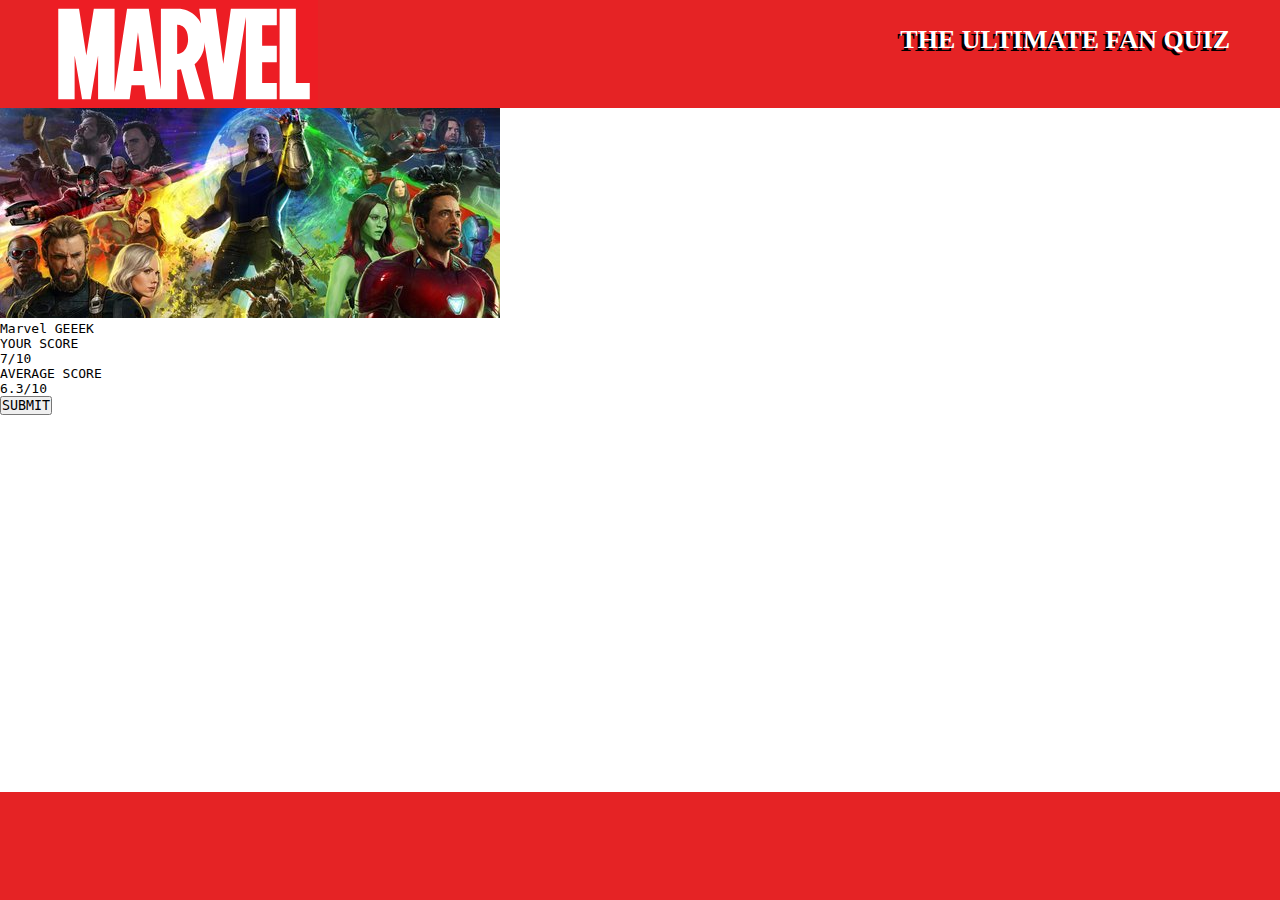
==== scorepage.html @ 198ec14c "Merge pull request #12 from iwanast/scorePage-" ====
<!DOCTYPE html>
<html lang="en">
  <head>
    <meta name="description"
          content=""/>
    <meta name="viewport" content="width=device-width, initial-scale=1.0"/>
    <meta charset="UTF-8"/>
    <meta http-equiv="X-UA-Compatible" content="IE=edge"/>
    <title>Marvel Quiz</title>
    <link rel="stylesheet" href="./styles/css/style.css"/>
    <link rel="shortcut icon" href="./images/" type="image/x-icon">
  </head>
  <body id="bodyId">
    <main id="main">
      <div id="score-page">
        <div id="topBar"><img src="./images/Marvel_Logo.svg" alt="Marvel Logo"><h1>THE ULTIMATE FAN QUIZ</h1></div>
        <div id="gifIMG"><img id="placeholderIMG" src="./images/avengers-infinity-war-poster-comic-con.jpeg" alt="Marvel heros"></div>
        <div id="gifText">Marvel GEEEK</div>
        <div id="scoreTitle">YOUR SCORE</div>
        <div id="displayScore">7/10</div>
        <div id="avgScoreTitle">AVERAGE SCORE</div>
        <div id="displayAvgScore">6.3/10</div>
        <div><button id="submitButton">SUBMIT</button></div> 
        <div id="bottomBar"></div>
      </div>
    </main>
  </body>
 </head>
</html>
---- styles/css/style.css ----
.item1 {
  grid-area: header;
}

.item2 {
  grid-area: title;
}

.item3 {
  grid-area: picture;
}

.item4 {
  grid-area: question;
}

.item5 {
  grid-area: answers;
}

.item6 {
  grid-area: button;
}

.item7 {
  grid-area: footer;
}

.grid-container {


  font-weight: 900;
  display: grid;
  height: 100vh;
  grid-template-areas: "header header title title title title" "question question question picture picture picture" "answers answers answers picture picture picture" "answers answers answers picture picture picture" ". . . . button ." "footer footer footer footer footer footer";
  grid-template-rows: 14vh 22vh 17vh 17vh 6vh 14vh;


  grid-row-gap: 2vh;
}

@media screen and (max-width: 481px) {
  .grid-container {


    grid-template-areas: "header header header header" "picture picture picture picture" "question question question question" ". answers . ." ". button . ." "title title title footer";
    grid-template-rows: 8vh 20vh 12vh 36vh 6vh 8vh;

  }
}
.grid-container button {
  padding: 10px;
  border-radius: 25px;
  text-align: center;
  font-weight: 900;
  font-family: "Dekko", cursive;
  text-transform: uppercase;
  letter-spacing: 0.2rem;
  font-weight: 700;
  background: url('data:image/svg+xml;utf8,<svg width="100" height="100" transform="rotate(25)" opacity="0.1" version="1.1" viewBox="0 0 100 100" xmlns="http://www.w3.org/2000/svg"><g  fill="123250E17"><circle cx="25" cy="25" r="12.5"/><circle cx="75" cy="75" r="12.5"/><circle cx="75" cy="25" r="12.5"/><circle cx="25" cy="75" r="12.5"/></g></svg>'), #ffffff;
  background-size: 12px, 100%;
  border: 0.4rem solid #000000;
}
.grid-container h2, .grid-container p {
  color: #000000;
  padding: 10px;
}

.grid-container > div {
  text-align: center;
  padding-top: 20px;
  font-size: 1.2em;
}

div.item5 {
  padding: 0;
}
@media screen and (max-width: 481px) {
  div.item5 {
    padding-top: 10px;
  }
}

div.item4 {
  align-self: center;
}

@media screen and (max-width: 481px) {
  div.item7 {
    width: 0;
  }
}

@media screen and (max-width: 481px) {
  div.item2 {
    width: 100vw;
    padding-top: 10px;
  }
}

.grid-container > .item1, .grid-container > .item2, .grid-container > .item7 {
  background-color: #ed1d23;
  color: white;
}

#footer, #header, #title {
  font-size: 3em;
}

@media screen and (max-width: 699px) {
  #footer, #header, #title {
    font-size: 2em;
  }
}

@media screen and (max-width: 481px) {
  #footer, #header, #title {
    font-size: 1.4em;
  }
}

#footer #logo, #header #logo, #title #logo {
  height: 12vh;
  margin: 1vh 0;
}

@media screen and (max-width: 481px) {
  #footer #logo, #header #logo, #title #logo {
    height: 6vh;
    margin: 1vh 0;
  }
}

#header {
  padding: 0;
}

#picture {
  border-radius: 25px;
  padding-bottom: 8px;
  margin: 0 10px;
}

#picture #game-picture {
  object-fit: cover;
  width: 100%;
  height: 100%;
  border-radius: 25px;
}

#question {
  font-family: "Dekko", cursive;
  text-transform: uppercase;
  letter-spacing: 0.2rem;
  font-weight: 700;
  background: url('data:image/svg+xml;utf8,<svg width="100" height="100" transform="rotate(25)" opacity="0.1" version="1.1" viewBox="0 0 100 100" xmlns="http://www.w3.org/2000/svg"><g  fill="123250E17"><circle cx="25" cy="25" r="12.5"/><circle cx="75" cy="75" r="12.5"/><circle cx="75" cy="25" r="12.5"/><circle cx="25" cy="75" r="12.5"/></g></svg>'), #ffffff;
  background-size: 12px, 100%;
  border: 0.4rem solid #000000;
  border-radius: 25px;
  margin: 10px;
  margin-top: 20px;
}
@media screen and (max-width: 481px) {
  #question {
    margin: 0 10px;
  }
}

#answers {
  margin: 0 10px;
}


#button-next {
  padding: 0;
  height: 2vh;
}

#button-next #next-button {
  padding: 3px;
  height: 30px;
  border-radius: 25px;
  background-color: white;
}


.subitem1 {
  grid-area: answer1;
}

.subitem2 {
  grid-area: answer2;
}

.subitem3 {
  grid-area: answer3;
}

.subitem4 {
  grid-area: answer4;
}

.grid-sub-container {
  display: grid;

  grid-gap: 2vh 4vh;
  max-height: 40vh;
  overflow: scroll;
  justify-content: center;
}

@media screen and (max-width: 481px) {
  .grid-sub-container {


        grid-template-areas: "answer1"
 "answer2"
 "answer3"
 "answer4";
    -webkit-box-pack: space-evenly;
        -ms-flex-pack: space-evenly;
            justify-content: space-evenly;

    height: 30vh;

  }
}

#button-next {
  padding: 0;
  height: 6vh;
}
#button-next #next-button {
  padding: 0px 18px;
  height: 6vh;
  border-radius: 25px;
  text-align: center;
  font-family: "Dekko", cursive;
  text-transform: uppercase;
  letter-spacing: 0.2rem;
  font-weight: 700;
  background: url('data:image/svg+xml;utf8,<svg width="100" height="100" transform="rotate(25)" opacity="0.1" version="1.1" viewBox="0 0 100 100" xmlns="http://www.w3.org/2000/svg"><g  fill="%23250E17"><circle cx="25" cy="25" r="12.5"/><circle cx="75" cy="75" r="12.5"/><circle cx="75" cy="25" r="12.5"/><circle cx="25" cy="75" r="12.5"/></g></svg>'), #ADD8E6;
  background-size: 12px, 100%;
  border: 0.4rem solid #000000;
  pointer-events: none;
}

#landing-page {
  height: 100vh;
  width: 100vw;
  position: absolute;
  top: 0;
  left: 0;
  background-color: transparent;
  transition: all .3s linear;
}

.hidden-overlay {
  position: absolute;
  transform: translateX(-100%);
}

#title-wrapper {
  width: 100vw;
  height: 80px;
  position: absolute;
  bottom: 70%;
  background-color: transparent;
  z-index: 2;
  display: flex;
  flex-direction: row;
  justify-content: center;
  align-items: center;
  padding: 0 2vw 0 2vw;
}

#landing-btn-wrapper {
  width: 100vw;
  height: 80px;
  position: absolute;
  top: 70%;
  background-color: transparent;
  z-index: 2;
  display: flex;
  flex-direction: row;
  justify-content: space-evenly;
  align-items: center;
}

#landing-btn-wrapper button {
  background-color: transparent;
  border: none;
  height: 100%;
  width: 100%;
  padding: 0.2rem 1.25rem;
  text-align: center;
  font-family: "Dekko", cursive;
  text-transform: uppercase;
  font-size: 1.5rem;
  letter-spacing: 0.2rem;
  font-weight: 700;
  cursor: pointer;
}

/* .landing-btn containers: add the texture above a solid background */
.landing-btn-div {
  max-width: 500px;
  margin: 2rem 0;
  background: url('data:image/svg+xml;utf8,<svg width="100" height="100" transform="rotate(25)" opacity="0.3" version="1.1" viewBox="0 0 100 100" xmlns="http://www.w3.org/2000/svg"><g  fill="%23250E17"><circle cx="25" cy="25" r="12.5"/><circle cx="75" cy="75" r="12.5"/><circle cx="75" cy="25" r="12.5"/><circle cx="25" cy="75" r="12.5"/></g></svg>'), #ADD8E6;
  background-size: 12px, 100%;
  border: 0.4rem solid #000000;
  /* position relative for the :before pseudo element */
  position: relative;
  pointer-events: none;
}

/* for the highlight container change the solid backgorund to a yellow-ish hue */
.landing-btn-div--alternate {
  background: url('data:image/svg+xml;utf8,<svg width="100" height="100" transform="rotate(25)" opacity="0.8" version="1.1" viewBox="0 0 100 100" xmlns="http://www.w3.org/2000/svg"><g  fill="%23d68810"><circle cx="25" cy="25" r="12.5"/><circle cx="75" cy="75" r="12.5"/><circle cx="75" cy="25" r="12.5"/><circle cx="25" cy="75" r="12.5"/></g></svg>'), #ffcd28;
  background-size: 12px, 100%;
  pointer-events: none;
}

.landing-btn-div:hover {
  background: url('data:image/svg+xml;utf8,<svg width="100" height="100" transform="rotate(25)" opacity="0.3" version="1.1" viewBox="0 0 100 100" xmlns="http://www.w3.org/2000/svg"><g  fill="%23250E17"><circle cx="25" cy="25" r="12.5"/><circle cx="75" cy="75" r="12.5"/><circle cx="75" cy="25" r="12.5"/><circle cx="25" cy="75" r="12.5"/></g></svg>'), #ffffff;
  background-size: 12px, 100%;
}

/* for every .button container add a solid background behind the container itself, slightly offset */
.landing-btn-div:before {
  content: "";
  position: absolute;
  left: -1rem;
  top: 0.15rem;
  width: 100%;
  height: 100%;
  /* with the same texture, but different color, for both the texture and the background */
  background: url('data:image/svg+xml;utf8,<svg width="100" height="100" transform="rotate(35)" opacity="1" version="1.1" viewBox="0 0 100 100" xmlns="http://www.w3.org/2000/svg"><g fill="%23250E17"><circle cx="25" cy="25" r="12.5"/><circle cx="75" cy="75" r="12.5"/><circle cx="75" cy="25" r="12.5"/><circle cx="25" cy="75" r="12.5"/></g></svg>'), #000000;
  background-size: 12px, 100%;
  border: 0.4rem solid #000000;
  z-index: -5;
}

video {
  height: auto;
  min-height: 100%;
  max-height: 100%;
  width: 100%;
  min-width: 100%;
}

#video-wrapper {
  height: 100%;
  min-height: 100%;
  width: 100%;
  min-width: 100%;
  background-color: #000000;
}

.fade-in {
  opacity: 0;

}

@keyframes fadeIn {
  0% {
    opacity: 0;
  }
  100% {
    opacity: 1;
  }
}

#score-page {
  width: 100vw;
  height: 100vh;
  display: flex;
  flex-flow: column wrap;
}

#score-page #topBar {
  width: 100vw;
  height: 12vh;
  top: 0;
  display: flex;
  flex-flow: row nowrap;
  justify-content: space-between;
  background-color: #E52325;
}

#score-page #topBar img {
  height: 12vh;
  margin-left: 50px;
}

#score-page #topBar h1 {
  margin-right: 50px;
  margin-top: 25px;
}

#score-page #bottomBar {
  width: 100vw;
  height: 12vh;
  background-color: #E52325;
  justify-content: flex-end;
  position: absolute;
  bottom: 0;
}

* {
  margin: 0;
  padding: 0;
  box-sizing: border-box;
  font-family: monospace;
}

* p {
  color: #ffffff;
  font-size: 14px;
}

* h1 {
  color: #ffffff;
  text-align: center;
  font-family: "Dekko", cursive;
  font-size: 2rem;
  text-shadow: -3px 3px #000000;
}

* h2 {
  color: #ffffff;
}

body {
  width: 100vw;
  height: 100vh;
}

body #main {
  width: 100vw;
  height: 100vh;
}
/*# sourceMappingURL=style.css.map */
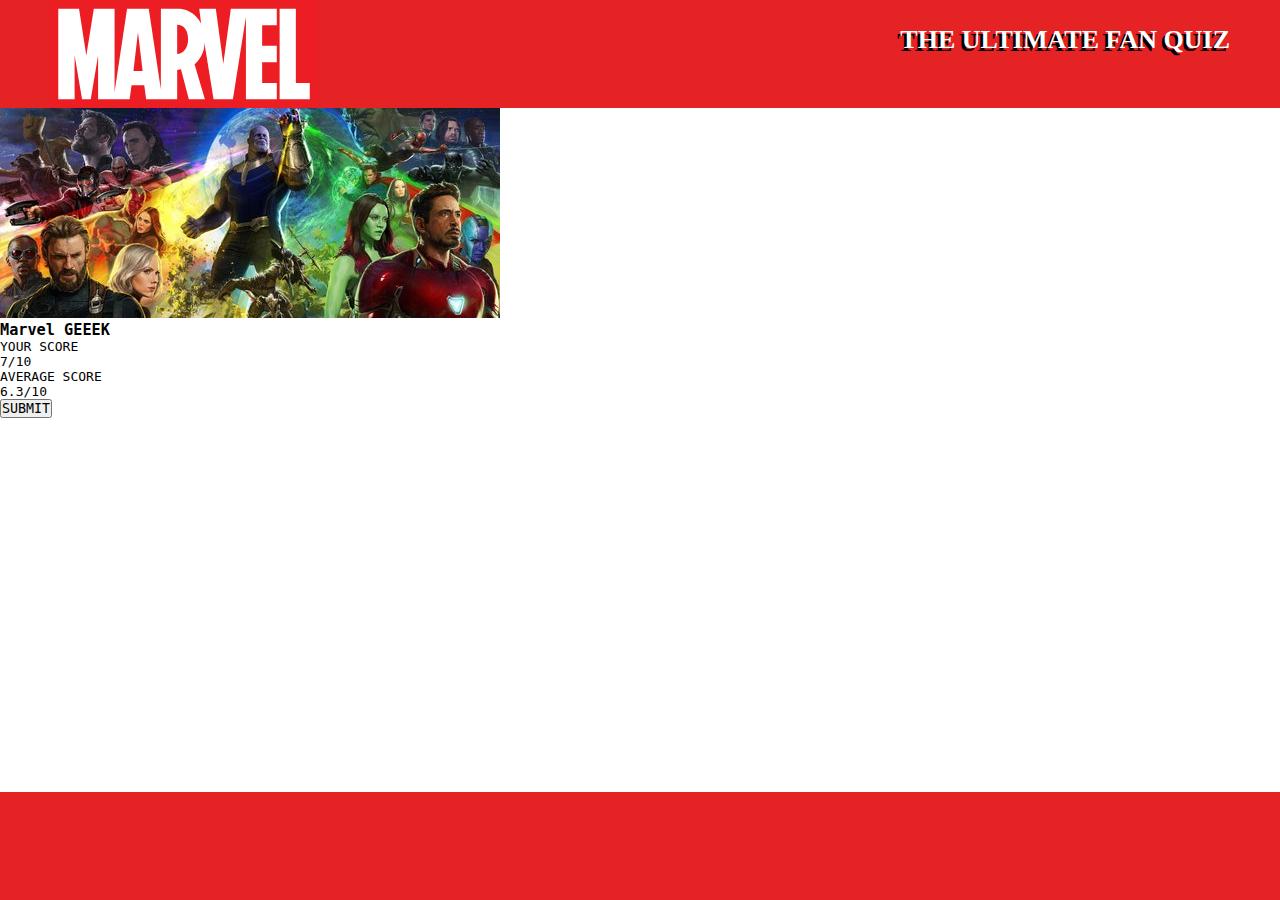
==== commit 13431666: "Merge branch 'main' into scorepage-styling" ====
--- a/scorepage.html
+++ b/scorepage.html
@@ -14,8 +14,10 @@
     <main id="main">
       <div id="score-page">
         <div id="topBar"><img src="./images/Marvel_Logo.svg" alt="Marvel Logo"><h1>THE ULTIMATE FAN QUIZ</h1></div>
-        <div id="gifIMG"><img id="placeholderIMG" src="./images/avengers-infinity-war-poster-comic-con.jpeg" alt="Marvel heros"></div>
-        <div id="gifText">Marvel GEEEK</div>
+        <div id="gifIMG"><img src="./images/avengers-infinity-war-poster-comic-con.jpeg" alt="Marvel heros"></div>
+
+        <div id="gifText"><h3>Marvel GEEEK</h3></div>
+
         <div id="scoreTitle">YOUR SCORE</div>
         <div id="displayScore">7/10</div>
         <div id="avgScoreTitle">AVERAGE SCORE</div>
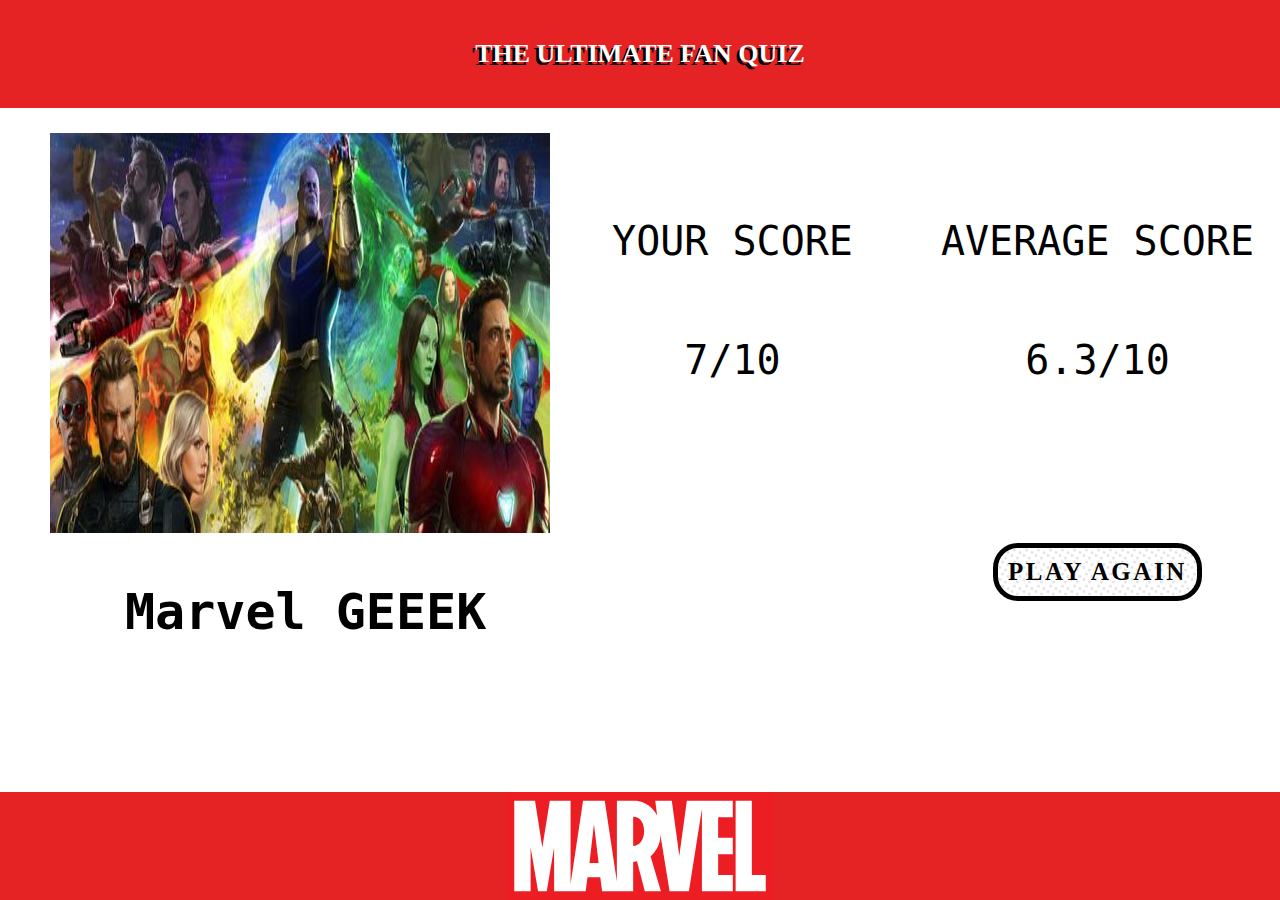
==== commit 6c28234c: "scorepage" ====
--- a/scorepage.html
+++ b/scorepage.html
@@ -13,17 +13,22 @@
   <body id="bodyId">
     <main id="main">
       <div id="score-page">
-        <div id="topBar"><img src="./images/Marvel_Logo.svg" alt="Marvel Logo"><h1>THE ULTIMATE FAN QUIZ</h1></div>
-        <div id="gifIMG"><img src="./images/avengers-infinity-war-poster-comic-con.jpeg" alt="Marvel heros"></div>
-
-        <div id="gifText"><h3>Marvel GEEEK</h3></div>
-
-        <div id="scoreTitle">YOUR SCORE</div>
-        <div id="displayScore">7/10</div>
-        <div id="avgScoreTitle">AVERAGE SCORE</div>
-        <div id="displayAvgScore">6.3/10</div>
-        <div><button id="submitButton">SUBMIT</button></div> 
-        <div id="bottomBar"></div>
+        <div id="top-Bar"><h1>THE ULTIMATE FAN QUIZ</h1></div>
+      <div id="full-wrapper">
+        <div id="wrapper-left">
+          <div id="gif-IMG"><img src="./images/avengers-infinity-war-poster-comic-con.jpeg" alt="Marvel heros"></div>
+          <div id="gif-Text"><h3>Marvel GEEEK</h3></div>
+        </div>
+        <div id="wrapper-right">
+            <div id="score-wrapper">
+              <div id="score-Title">YOUR SCORE</div>
+              <div id="display-Score">7/10</div></div>
+            <div id="avg-score-wrapper">
+              <div id="avg-score-Title">AVERAGE SCORE</div>
+              <div id="display-AvgScore">6.3/10</div>
+              <div><button id="play-again-button">PLAY AGAIN</button></div></div>
+        </div></div>
+        <div id="bottom-bar"><img src="./images/Marvel_Logo.svg" alt="Marvel Logo"></div>
       </div>
     </main>
   </body>
--- a/styles/css/style.css
+++ b/styles/css/style.css
@@ -27,27 +27,21 @@
 }
 
 .grid-container {
-
-
   font-weight: 900;
   display: grid;
   height: 100vh;
   grid-template-areas: "header header title title title title" "question question question picture picture picture" "answers answers answers picture picture picture" "answers answers answers picture picture picture" ". . . . button ." "footer footer footer footer footer footer";
   grid-template-rows: 14vh 22vh 17vh 17vh 6vh 14vh;
-
-
   grid-row-gap: 2vh;
 }
 
 @media screen and (max-width: 481px) {
   .grid-container {
-
-
     grid-template-areas: "header header header header" "picture picture picture picture" "question question question question" ". answers . ." ". button . ." "title title title footer";
     grid-template-rows: 8vh 20vh 12vh 36vh 6vh 8vh;
-
-  }
-}
+  }
+}
+
 .grid-container button {
   padding: 10px;
   border-radius: 25px;
@@ -61,6 +55,7 @@
   background-size: 12px, 100%;
   border: 0.4rem solid #000000;
 }
+
 .grid-container h2, .grid-container p {
   color: #000000;
   padding: 10px;
@@ -75,6 +70,7 @@
 div.item5 {
   padding: 0;
 }
+
 @media screen and (max-width: 481px) {
   div.item5 {
     padding-top: 10px;
@@ -160,6 +156,7 @@
   margin: 10px;
   margin-top: 20px;
 }
+
 @media screen and (max-width: 481px) {
   #question {
     margin: 0 10px;
@@ -170,20 +167,6 @@
   margin: 0 10px;
 }
 
-
-#button-next {
-  padding: 0;
-  height: 2vh;
-}
-
-#button-next #next-button {
-  padding: 3px;
-  height: 30px;
-  border-radius: 25px;
-  background-color: white;
-}
-
-
 .subitem1 {
   grid-area: answer1;
 }
@@ -202,7 +185,7 @@
 
 .grid-sub-container {
   display: grid;
-
+  grid-template-areas: "answer1 answer2" "answer3 answer4";
   grid-gap: 2vh 4vh;
   max-height: 40vh;
   overflow: scroll;
@@ -211,18 +194,9 @@
 
 @media screen and (max-width: 481px) {
   .grid-sub-container {
-
-
-        grid-template-areas: "answer1"
- "answer2"
- "answer3"
- "answer4";
-    -webkit-box-pack: space-evenly;
-        -ms-flex-pack: space-evenly;
-            justify-content: space-evenly;
-
-    height: 30vh;
-
+    grid-template-areas: "answer1" "answer2" "answer3" "answer4";
+    justify-content: space-evenly;
+    max-height: 36vh;
   }
 }
 
@@ -230,6 +204,7 @@
   padding: 0;
   height: 6vh;
 }
+
 #button-next #next-button {
   padding: 0px 18px;
   height: 6vh;
@@ -359,7 +334,11 @@
 
 .fade-in {
   opacity: 0;
-
+  animation-name: fadeIn;
+  animation-duration: 3s;
+  animation-delay: 34s;
+  animation-iteration-count: 1;
+  animation-fill-mode: forwards;
 }
 
 @keyframes fadeIn {
@@ -371,40 +350,143 @@
   }
 }
 
+.hidden-overlay {
+  position: absolute;
+  transform: translateX(-100%);
+}
+
 #score-page {
   width: 100vw;
   height: 100vh;
-  display: flex;
   flex-flow: column wrap;
-}
-
-#score-page #topBar {
+  position: absolute;
+  top: 0;
+  left: 0;
+  transition: all .3s linear;
+  z-index: 4;
+  background-color: white;
+}
+
+#score-page #top-Bar {
   width: 100vw;
   height: 12vh;
   top: 0;
   display: flex;
-  flex-flow: row nowrap;
-  justify-content: space-between;
   background-color: #E52325;
-}
-
-#score-page #topBar img {
-  height: 12vh;
+  text-align: center;
+  font-size: 2em;
+  justify-content: center;
+  align-items: center;
+}
+
+#score-page #top-Bar h1 {
+  text-align: center;
+  display: inline-block;
+}
+
+#score-page #full-wrapper {
+  display: flex;
+  height: 76vh;
+  width: 100vw;
+}
+
+#score-page #full-wrapper #wrapper-left #gif-IMG {
   margin-left: 50px;
-}
-
-#score-page #topBar h1 {
-  margin-right: 50px;
   margin-top: 25px;
-}
-
-#score-page #bottomBar {
+  height: 400px;
+  width: 40%;
+}
+
+#score-page #full-wrapper #wrapper-left #gif-IMG img {
+  height: 400px;
+  width: 500px;
+}
+
+#score-page #full-wrapper #wrapper-left #gif-Text {
+  width: 500px;
+  margin-left: 50px;
+  margin-top: 50px;
+}
+
+#score-page #full-wrapper #wrapper-left #gif-Text h3 {
+  margin-left: 75px;
+  height: 100px;
+  font-size: 50px;
+}
+
+#score-page #full-wrapper #wrapper-right {
+  display: flex;
+  flex-direction: row;
+  width: 100%;
+}
+
+#score-page #full-wrapper #wrapper-right #score-wrapper {
+  width: 50%;
+  display: flex;
+  flex-direction: column;
+  align-items: center;
+}
+
+#score-page #full-wrapper #wrapper-right #score-wrapper #score-Title {
+  font-size: 40px;
+  margin-top: 30%;
+}
+
+#score-page #full-wrapper #wrapper-right #score-wrapper #display-Score {
+  margin-top: 20%;
+  font-size: 40px;
+}
+
+#score-page #full-wrapper #wrapper-right #avg-score-wrapper {
+  width: 50%;
+  display: flex;
+  flex-direction: column;
+  align-items: center;
+}
+
+#score-page #full-wrapper #wrapper-right #avg-score-wrapper #avg-score-Title {
+  font-size: 40px;
+  margin-top: 30%;
+}
+
+#score-page #full-wrapper #wrapper-right #avg-score-wrapper #display-AvgScore {
+  text-align: center;
+  margin-top: 20%;
+  font-size: 40px;
+}
+
+#score-page #full-wrapper #wrapper-right #avg-score-wrapper button {
+  display: flex;
+  text-align: center;
+  margin-top: 160px;
+  font-size: 25px;
+  padding: 10px;
+  border-radius: 25px;
+  text-align: center;
+  font-weight: 900;
+  font-family: "Dekko", cursive;
+  text-transform: uppercase;
+  letter-spacing: 0.2rem;
+  font-weight: 700;
+  background: url('data:image/svg+xml;utf8,<svg width="100" height="100" transform="rotate(25)" opacity="0.1" version="1.1" viewBox="0 0 100 100" xmlns="http://www.w3.org/2000/svg"><g  fill="123250E17"><circle cx="25" cy="25" r="12.5"/><circle cx="75" cy="75" r="12.5"/><circle cx="75" cy="25" r="12.5"/><circle cx="25" cy="75" r="12.5"/></g></svg>'), #ffffff;
+  background-size: 12px, 100%;
+  border: 0.4rem solid #000000;
+}
+
+#score-page #bottom-bar {
   width: 100vw;
   height: 12vh;
   background-color: #E52325;
-  justify-content: flex-end;
   position: absolute;
   bottom: 0;
+  display: flex;
+  justify-content: center;
+}
+
+#score-page #bottom-bar img {
+  height: 100%;
+  width: auto;
+  display: inline-block;
 }
 
 * {
